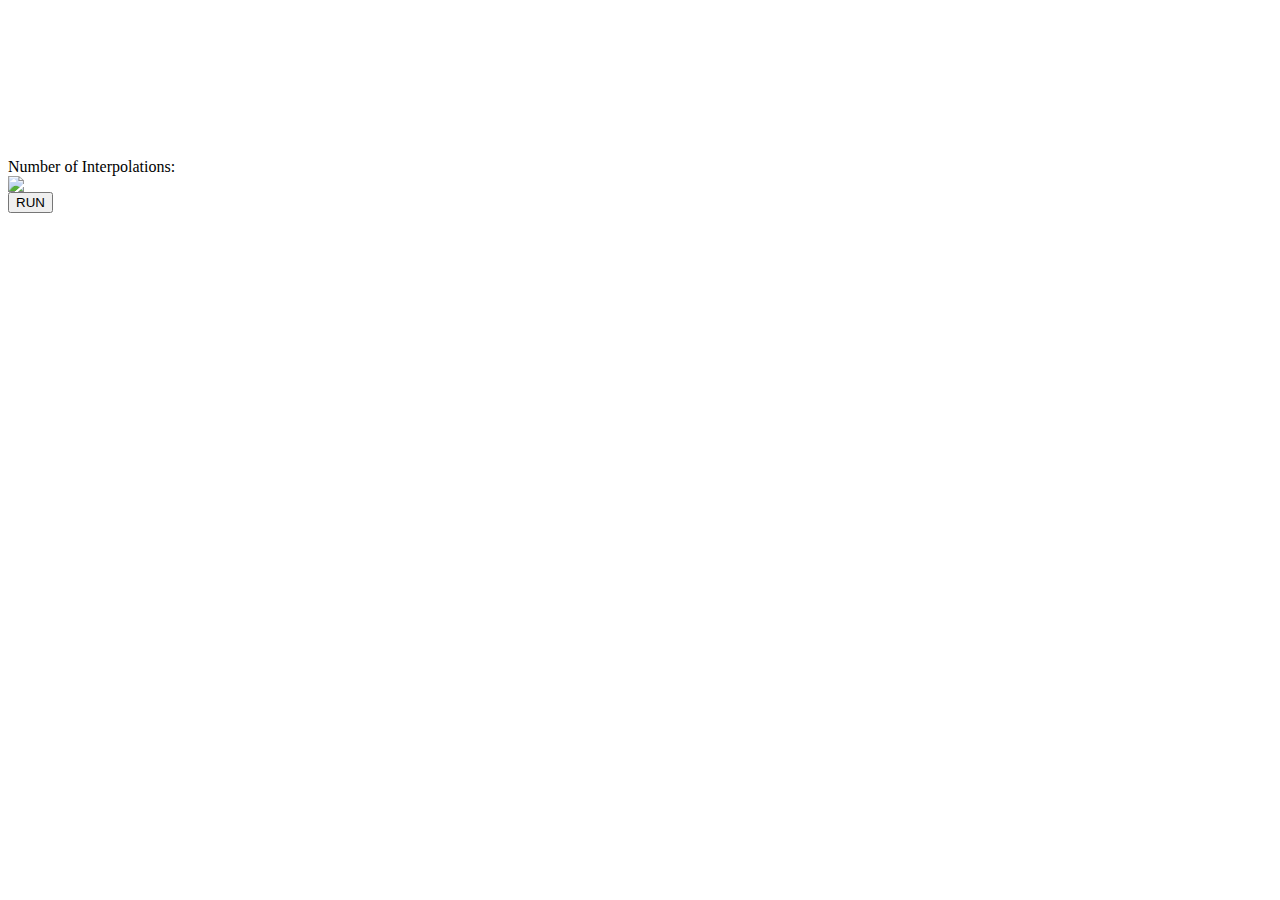
==== index.html @ 65b5e43f "Changed preset primary from blue to a range" ====
<html lang="en">
<head>
    <meta charset="UTF-8">
    <meta http-equiv="X-UA-Compatible" content="IE=edge">
    <meta name="viewport" content="width=device-width, initial-scale=1.0">
    <title>Colourize Interpolation</title>
    <script src="https://ajax.googleapis.com/ajax/libs/jquery/3.5.1/jquery.min.js"></script>
    
    <link rel="stylesheet" href="slider/slider.css">
    <link rel="stylesheet" href="main.css">
</head>
<body>
    <input type="file" accept="image/*" onchange="uploaded(this)" id="file" hidden />
    <canvas id="main" onclick="file_upload(event)"></canvas>
    <div id="input-container">
        <div class="row">
            <header>Number of Interpolations:</header>
            <slider id="interpolation-limit" min-value=0 max-value=8 default=0 use="paint()"></slider>
        </div>
        
        <div id="pallete">
            <img id="delete" src="images/delete.png" onclick="delete_selected()"/>
            <div id="wheel">
                <div class="add-color" onclick="create_color(this, 0)"></div>
                <div onclick="select_color(this)" text="BLACK"></div>
                <div onclick="select_color(this)" text="range(ORANGE,BLUE)"></div>
                <div class="add-color" onclick="create_color(this, 1)"></div>
            </div>
            <div id="wheel-info">
                <ctext contenteditable="" onkeydown="ctext_pressed(event);"></ctext>
            </div>
        </div>
        
        <button id="run" onclick="paint()">RUN</button>
    </div>
    
    <script>
        function print(x)
        {
            console.log(x);
        }
        function print(x, style="")
        {
            console.log(x, style);
        }
    </script>
    
    <script src="helper.js"></script>
    <script src="slider/slider.js"></script>
    <script src="drawer.js"></script>
    <script>
        
        window.onload = function() {
            canvas.addEventListener("dragenter", preventDefault, false);
            canvas.addEventListener("dragleave", canvas_dragleave, false);
            canvas.addEventListener("dragover", canvas_dragover, false);
            canvas.addEventListener("drop", canvas_dropped, false);
            setup_slider();
            link_toggle_buttons();
            let t = document.getElementById("wheel").children;
            normalize(t[1]);
            normalize(t[2]);
            select_color(t[1]);
            load_image('images/Arkham Knight.jpg');
        };
        
        function preventDefault(e)
        {
            e.preventDefault();
            e.stopPropagation();
        }
        
        var mysoul = 0;
        
        function canvas_dragleave(event)
        {
            event.preventDefault();
            canvas.style.filter = "";
        }
        
        function canvas_dragover(event)
        {
            event.preventDefault();
            canvas.style.filter = "blur(2px)";
        }
        
        function canvas_dropped(event)
        {
            event.preventDefault();
            canvas.style.filter = "";
            let data = event.dataTransfer;
            let txt = data.getData('text');
            const eds = ["jpg", "png"];
            if(data.files.length!=0)
            {
                print("Detected: %c File ", "color:white;background-color:green;text-transform:uppercase;");
                print("DATA:", event);
                uploaded(data);
                setup_slider();
            }
            else if(eds.includes(txt.substring(txt.lastIndexOf(".")+1)))
            {
                print("Detected: %c URL ", "color:white;background-color:green;text-transform:uppercase;");
                print(txt);
                load_image(txt);
            }
            else
            {
                print("Uploaded file/url is invalid");
            }
        }
        
        function file_upload(event)
        {
            if(event.button == 0) // LMB
            {
                document.getElementById("file").click();
            }
        }
        
        function uploaded(x)
        {
            load_image(URL.createObjectURL(x.files[0]));
        }
        
        function create_color(x, v)
        {
            let ele = document.createElement("div");
            ele.setAttribute("onclick", "select_color(this)");
            ele.setAttribute("text", "WHITE");
            if(v==0)
            {
                $(x).after(ele);
            }
            else
            {
                $(x).before(ele);
            }
            normalize(ele);
            select_color(ele);
            
            select_text();
        }
        
        function select_text()
        {
            let sss = document.createRange();
            sss.selectNodeContents($("ctext")[0]);
            window.getSelection().removeAllRanges();
            window.getSelection().addRange(sss);
        }
        
        function select_color(x)
        {
            if(x==null)x=$("#wheel .active")[0];
            print("Selecting element:",x);
            $(x.parentElement).find(".active").each(function() {
                this.classList.remove("active");
                this.setAttribute("text", $("ctext")[0].innerText);
                normalize(this);
            });
            $(x).addClass("active");
            let hhh = $("div.add-color");
            $(x).before(hhh[0]);
            $(x).after(hhh[1]);
            
            $("ctext")[0].innerHTML = x.getAttribute("text");
            select_text();
        }
        
        /**
        * Takes in the color button, changes its color, validates input
        * If the parameter <b>x</b> is null, the function find the currently active color button
        */
        function normalize(x)
        {
            if(x==null)x=$("#wheel .active")[0];
            print("Normalizing element:", x);
            let text = x.getAttribute("text");
            if(text.startsWith("range"))
            {
                print("Setting to a %cCOLOR RANGE", "color:orange");
                let fr=0;
                text = text.replace(/(?<=,|\()([a-zA-Z]+)(?=\)|,)/gm, ($0, $1)=>{return $0.replace($1, $1!="fr"?$1.toUpperCase():$1)});
                text = text.substring(6, text.length-1);
                print(text);
                if(eval("["+text+"]").length == 2)
                {
                    text += ", fr";
                }
                let value = "get_color_towards("+text+")";
                x.setAttribute("value", value);
                text = eval("["+text+"]");
                $(x).css("background", "linear-gradient(to right, "+rgba_to_text(text[0])+", "+rgba_to_text(text[1])+")");
            }
            else
            {
                text = text.toUpperCase();
                let value = eval(text);
                // Add alpha
                if(value.length == 3)
                {
                    value.push(255);
                }
                print("Color set to %c"+value+"", "color:rgba("+value+")");
                x.setAttribute("value", "["+value+"]");
                $(x).css("background", rgba_to_text(value));
            }
        }
        
        function delete_selected()
        {
            let a = $("#wheel > *");
            if(a.length > 3)
            {
                a.filter(".active").remove();
                select_color(a.filter(":not(.active,.add-color)")[0]);
            }
        }
        
        function ctext_pressed(event)
        {
            if(event.keyCode == 13)
            {
                $("#wheel .active")[0].setAttribute("text", $("ctext")[0].innerText);
                
                try {
                    normalize(null);
                }
                catch(event) {
                    print(event);
                    print("%cINVALID COLOR!", "color:red");
                }
                event.preventDefault();
            }
        }
    </script>
</body>
</html>
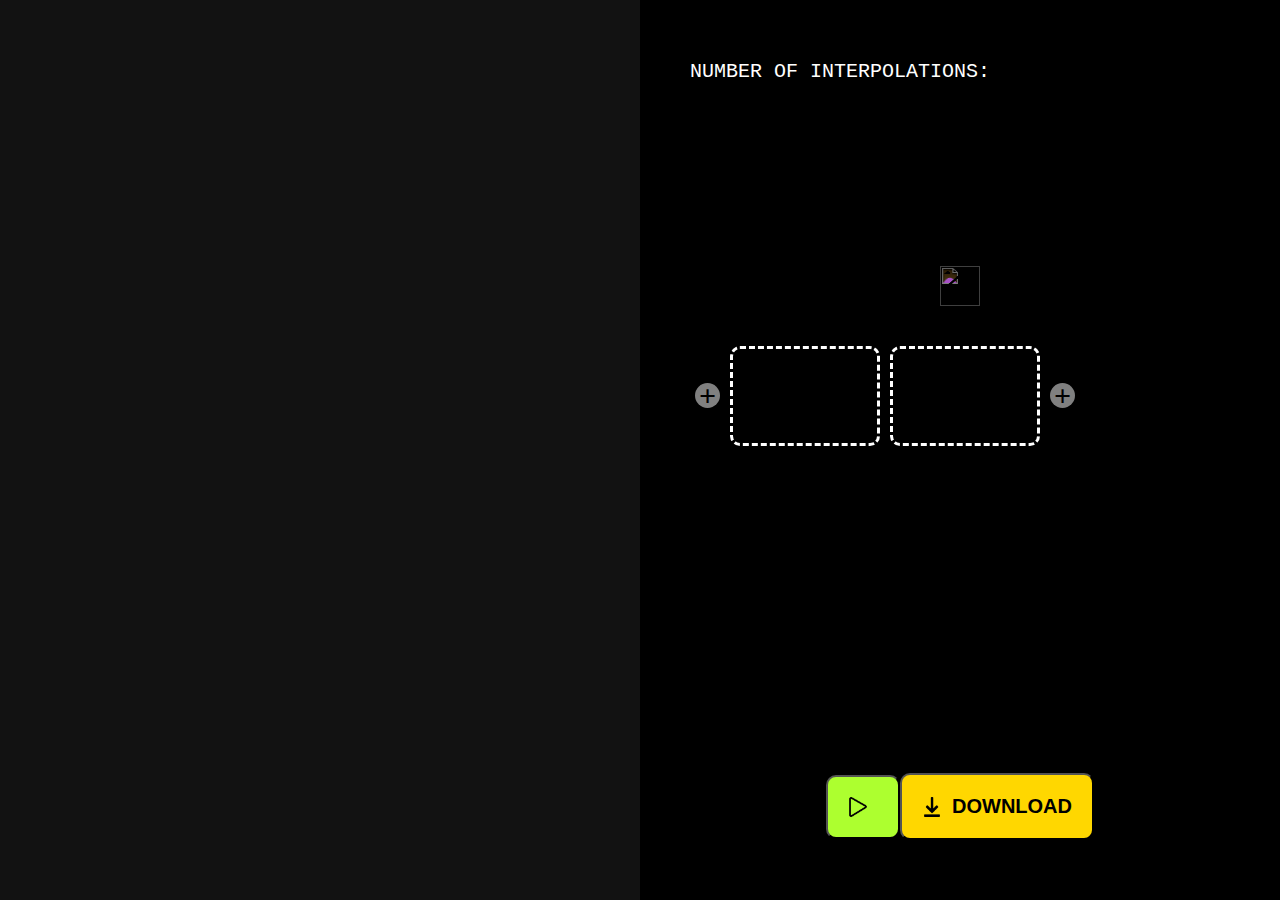
==== commit 412736a7: "Fresh update" ====
--- a/index.html
+++ b/index.html
@@ -6,13 +6,22 @@
     <title>Colourize Interpolation</title>
     <script src="https://ajax.googleapis.com/ajax/libs/jquery/3.5.1/jquery.min.js"></script>
     
+    <!-- CSS -->
     <link rel="stylesheet" href="slider/slider.css">
     <link rel="stylesheet" href="main.css">
+
+    <!-- JS -->
+    <script src="helper.js" defer></script>
+    <script src="slider/slider.js" defer></script>
+    <script src="drawer.js" defer></script>
+    <script src="main.js" defer></script>
 </head>
 <body>
     <input type="file" accept="image/*" onchange="uploaded(this)" id="file" hidden />
-    <canvas id="main" onclick="file_upload(event)"></canvas>
-    <div id="input-container">
+    <section class="section-image">
+        <canvas id="main" onclick="file_upload(event)"></canvas>
+    </section>
+    <section class="section-inputs" id="input-container">
         <div class="row">
             <header>Number of Interpolations:</header>
             <slider id="interpolation-limit" min-value=0 max-value=8 default=0 use="paint()"></slider>
@@ -31,209 +40,16 @@
             </div>
         </div>
         
-        <button id="run" onclick="paint()">RUN</button>
-    </div>
-    
-    <script>
-        function print(x)
-        {
-            console.log(x);
-        }
-        function print(x, style="")
-        {
-            console.log(x, style);
-        }
-    </script>
-    
-    <script src="helper.js"></script>
-    <script src="slider/slider.js"></script>
-    <script src="drawer.js"></script>
-    <script>
-        
-        window.onload = function() {
-            canvas.addEventListener("dragenter", preventDefault, false);
-            canvas.addEventListener("dragleave", canvas_dragleave, false);
-            canvas.addEventListener("dragover", canvas_dragover, false);
-            canvas.addEventListener("drop", canvas_dropped, false);
-            setup_slider();
-            link_toggle_buttons();
-            let t = document.getElementById("wheel").children;
-            normalize(t[1]);
-            normalize(t[2]);
-            select_color(t[1]);
-            load_image('images/Arkham Knight.jpg');
-        };
-        
-        function preventDefault(e)
-        {
-            e.preventDefault();
-            e.stopPropagation();
-        }
-        
-        var mysoul = 0;
-        
-        function canvas_dragleave(event)
-        {
-            event.preventDefault();
-            canvas.style.filter = "";
-        }
-        
-        function canvas_dragover(event)
-        {
-            event.preventDefault();
-            canvas.style.filter = "blur(2px)";
-        }
-        
-        function canvas_dropped(event)
-        {
-            event.preventDefault();
-            canvas.style.filter = "";
-            let data = event.dataTransfer;
-            let txt = data.getData('text');
-            const eds = ["jpg", "png"];
-            if(data.files.length!=0)
-            {
-                print("Detected: %c File ", "color:white;background-color:green;text-transform:uppercase;");
-                print("DATA:", event);
-                uploaded(data);
-                setup_slider();
-            }
-            else if(eds.includes(txt.substring(txt.lastIndexOf(".")+1)))
-            {
-                print("Detected: %c URL ", "color:white;background-color:green;text-transform:uppercase;");
-                print(txt);
-                load_image(txt);
-            }
-            else
-            {
-                print("Uploaded file/url is invalid");
-            }
-        }
-        
-        function file_upload(event)
-        {
-            if(event.button == 0) // LMB
-            {
-                document.getElementById("file").click();
-            }
-        }
-        
-        function uploaded(x)
-        {
-            load_image(URL.createObjectURL(x.files[0]));
-        }
-        
-        function create_color(x, v)
-        {
-            let ele = document.createElement("div");
-            ele.setAttribute("onclick", "select_color(this)");
-            ele.setAttribute("text", "WHITE");
-            if(v==0)
-            {
-                $(x).after(ele);
-            }
-            else
-            {
-                $(x).before(ele);
-            }
-            normalize(ele);
-            select_color(ele);
-            
-            select_text();
-        }
-        
-        function select_text()
-        {
-            let sss = document.createRange();
-            sss.selectNodeContents($("ctext")[0]);
-            window.getSelection().removeAllRanges();
-            window.getSelection().addRange(sss);
-        }
-        
-        function select_color(x)
-        {
-            if(x==null)x=$("#wheel .active")[0];
-            print("Selecting element:",x);
-            $(x.parentElement).find(".active").each(function() {
-                this.classList.remove("active");
-                this.setAttribute("text", $("ctext")[0].innerText);
-                normalize(this);
-            });
-            $(x).addClass("active");
-            let hhh = $("div.add-color");
-            $(x).before(hhh[0]);
-            $(x).after(hhh[1]);
-            
-            $("ctext")[0].innerHTML = x.getAttribute("text");
-            select_text();
-        }
-        
-        /**
-        * Takes in the color button, changes its color, validates input
-        * If the parameter <b>x</b> is null, the function find the currently active color button
-        */
-        function normalize(x)
-        {
-            if(x==null)x=$("#wheel .active")[0];
-            print("Normalizing element:", x);
-            let text = x.getAttribute("text");
-            if(text.startsWith("range"))
-            {
-                print("Setting to a %cCOLOR RANGE", "color:orange");
-                let fr=0;
-                text = text.replace(/(?<=,|\()([a-zA-Z]+)(?=\)|,)/gm, ($0, $1)=>{return $0.replace($1, $1!="fr"?$1.toUpperCase():$1)});
-                text = text.substring(6, text.length-1);
-                print(text);
-                if(eval("["+text+"]").length == 2)
-                {
-                    text += ", fr";
-                }
-                let value = "get_color_towards("+text+")";
-                x.setAttribute("value", value);
-                text = eval("["+text+"]");
-                $(x).css("background", "linear-gradient(to right, "+rgba_to_text(text[0])+", "+rgba_to_text(text[1])+")");
-            }
-            else
-            {
-                text = text.toUpperCase();
-                let value = eval(text);
-                // Add alpha
-                if(value.length == 3)
-                {
-                    value.push(255);
-                }
-                print("Color set to %c"+value+"", "color:rgba("+value+")");
-                x.setAttribute("value", "["+value+"]");
-                $(x).css("background", rgba_to_text(value));
-            }
-        }
-        
-        function delete_selected()
-        {
-            let a = $("#wheel > *");
-            if(a.length > 3)
-            {
-                a.filter(".active").remove();
-                select_color(a.filter(":not(.active,.add-color)")[0]);
-            }
-        }
-        
-        function ctext_pressed(event)
-        {
-            if(event.keyCode == 13)
-            {
-                $("#wheel .active")[0].setAttribute("text", $("ctext")[0].innerText);
-                
-                try {
-                    normalize(null);
-                }
-                catch(event) {
-                    print(event);
-                    print("%cINVALID COLOR!", "color:red");
-                }
-                event.preventDefault();
-            }
-        }
-    </script>
+        <div class="button-container">
+            <button id="button-run" onclick="paint()">
+                <img class="button__icon" src="images/play-button.png" alt="Run Icon">
+                <div class="button__text"></div>
+            </button>
+            <button id="button-download" onclick="save_image()">
+                <img class="button__icon" src="images/download-arrow.png" alt="Download Icon">
+                <div class="button__text">Download</div>
+            </button>
+        </div>
+    </section>
 </body>
 </html>--- a/main.css
+++ b/main.css
@@ -0,0 +1,214 @@
+* {
+    box-sizing: border-box;
+    font-size: 20px;
+}
+
+:root {
+
+}
+
+body {
+    background-color: black;
+
+    margin: 0;
+    padding: 0;
+
+    display: flex;
+    align-items: stretch;
+}
+
+body > * {
+    flex: 1 1 50%;
+    overflow: hidden;
+}
+
+.section-image {
+    background-color: #121212;
+    display: flex;
+    justify-content: center;
+    align-items: center;
+}
+
+canvas {
+    cursor: pointer;
+    max-width: 100%;
+    max-height: 100%;
+}
+
+.section-inputs {
+    height: 100%;
+    padding: 50px 50px;
+    /* background-color: blueviolet; */
+    display: flex;
+    flex-direction: column;
+    align-items: center
+}
+
+#input-container > * {
+    margin: 0.5rem 0;
+}
+
+div.row {
+    width: 100%;
+    margin: 0.5em 0;
+}
+
+div.row.toggler {
+    display: flex;
+    justify-content: center;
+    align-items: center;
+    border: 2px solid greenyellow;
+    border-radius: 999px;
+    overflow: hidden;
+}
+
+header {
+    width: fit-content;
+    align-self: flex-start;
+    background-color: black;
+    color: white;
+    text-transform: uppercase;
+    font-family: 'Courier New', Courier, monospace;
+}
+
+.button-container {
+    display: flex;
+    justify-content: center;
+    align-items: center;
+}
+
+button {
+    border-radius: 10px;
+    font-weight: 600;
+    padding: 0.5em;
+    color: black;
+    cursor: pointer;
+    font-size: 2em;
+    text-transform: uppercase;
+
+    display: flex;
+    justify-content: center;
+    align-items: center;
+    gap: 0.25em;
+}
+
+.button__icon {
+    height: 1em;
+}
+
+button#button-run {
+    background-color: greenyellow;
+}
+
+button#button-download {
+    background-color: gold;
+}
+
+/* Pallete Stuff */
+
+#pallete {
+    width: 100%;
+    display: flex;
+    flex: 1 1 auto;
+    flex-direction: column;
+    align-items: center;
+    justify-content: center;
+    /* background-color: red; */
+    overflow: hidden;
+    margin: 0;
+    padding: 2rem 0;
+}
+
+#pallete img {
+    filter: invert(100%);
+    height: 2rem;
+    width: auto;
+    cursor: pointer;
+}
+
+#wheel {
+    width: 100%;
+    margin: 2em 0em;
+    display: inline-flex;
+    overflow-x: auto;
+    white-space: nowrap;
+}
+
+#wheel::-webkit-scrollbar {
+    background-color: transparent;
+    height: 10px;
+}
+
+#wheel::-webkit-scrollbar-thumb {
+    background-color: coral;
+    border-radius: 999px;
+}
+
+#wheel > div {
+    display: inline-block;
+    height: 100px;
+    width: 150px;
+    border-radius: 10px;
+    border: 3px dashed white;
+    margin: 0 5px;
+    cursor: pointer;
+    flex-shrink: 0;
+}
+
+div.add-color {
+    align-self: center;
+    position: relative;
+    height: 25px !important;
+    width: 25px !important;
+    border-radius: 50% !important;
+    background-color: gray !important;
+    border: none !important;
+}
+
+div.add-color::after {
+    content: '+';
+    font-size: 1.5rem;
+    font-weight: 600;
+    display: flex;
+    justify-content: center;
+    align-items: center;
+    position: absolute;
+    top: 0;
+    left: 0;
+    width: 100%;
+    height: 100%;
+}
+
+div.add-color:hover {
+    background-color: blue;
+}
+
+#wheel > div.active {
+    border: 3px dashed blueviolet;
+}
+
+#wheel-info {
+    margin: 1rem;
+    width: 100%;
+    display: flex;
+    flex-direction: column;
+    align-items: center;
+    justify-content: center;
+}
+
+ctext {
+    font-family: 'Courier New', Courier, monospace;
+    font-size: 2rem;
+    padding: 0.5rem;
+    outline: none;
+    color: grey;
+}
+
+/* Miscellaneous */
+
+slider {
+    color: blueviolet;
+    --slider-color: white;
+    height: 4rem;
+    font-size: 2rem;
+}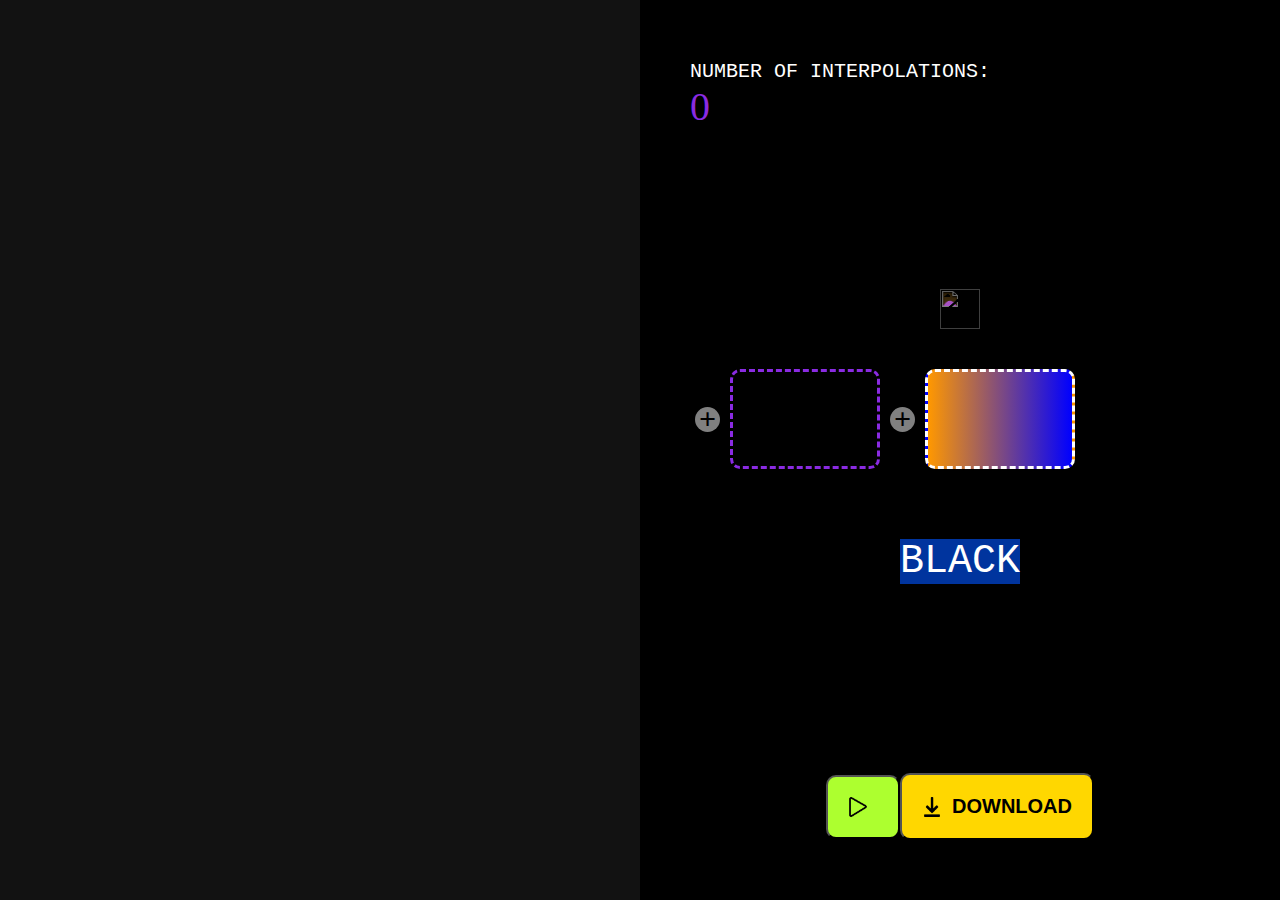
==== commit a5a7226f: "Optimizations" ====
--- a/index.html
+++ b/index.html
@@ -4,7 +4,6 @@
     <meta http-equiv="X-UA-Compatible" content="IE=edge">
     <meta name="viewport" content="width=device-width, initial-scale=1.0">
     <title>Colourize Interpolation</title>
-    <script src="https://ajax.googleapis.com/ajax/libs/jquery/3.5.1/jquery.min.js"></script>
     
     <!-- CSS -->
     <link rel="stylesheet" href="slider/slider.css">
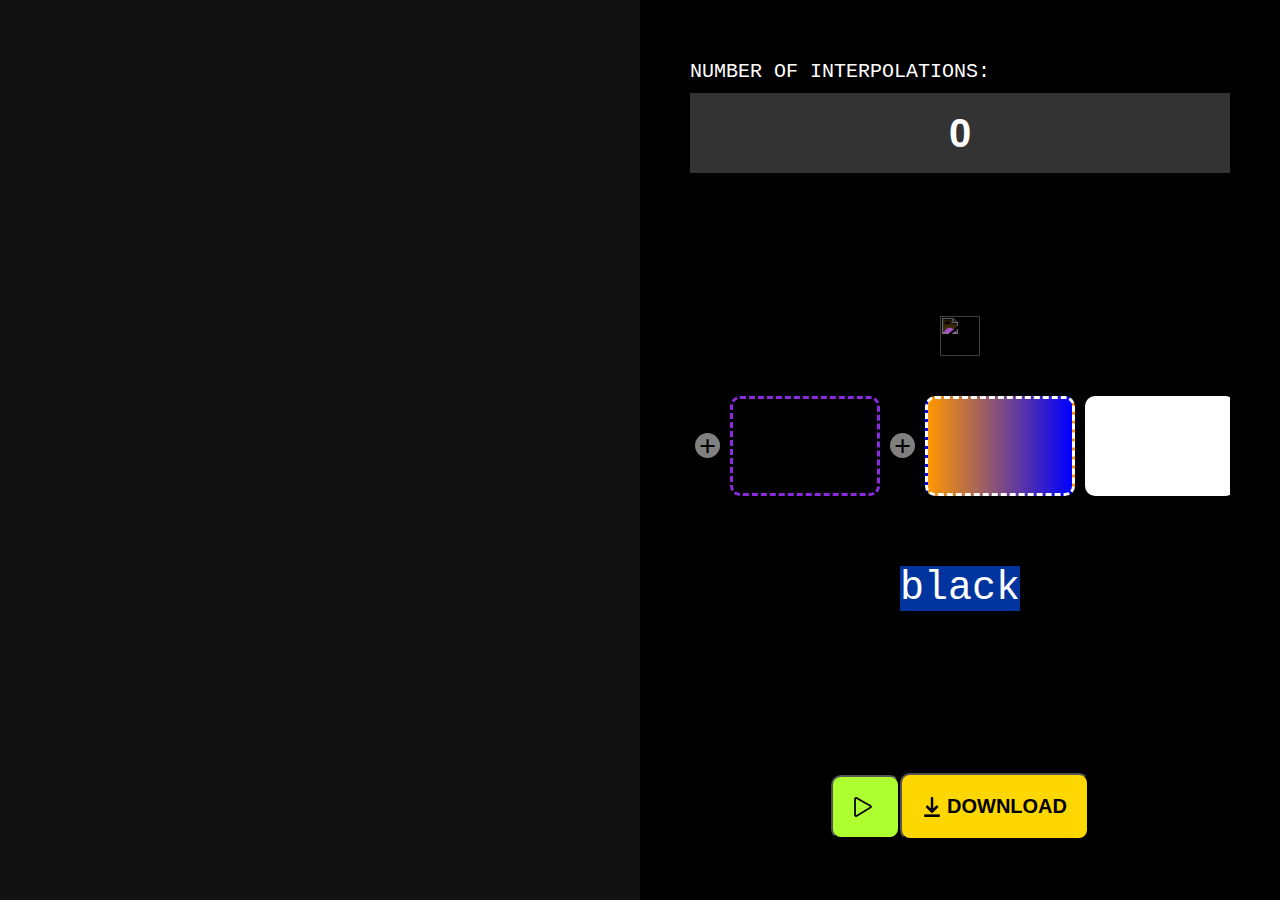
==== commit aa7b09a1: "Switched from range to slashes" ====
--- a/index.html
+++ b/index.html
@@ -30,8 +30,9 @@
             <img id="delete" src="images/delete.png" onclick="delete_selected()"/>
             <div id="wheel">
                 <div class="add-color" onclick="create_color(this, 0)"></div>
-                <div onclick="select_color(this)" text="BLACK"></div>
-                <div onclick="select_color(this)" text="range(ORANGE,BLUE)"></div>
+                <div onclick="select_color(this)" text="black"></div>
+                <div onclick="select_color(this)" text="orange / blue"></div>
+                <div onclick="select_color(this)" text="white"></div>
                 <div class="add-color" onclick="create_color(this, 1)"></div>
             </div>
             <div id="wheel-info">
--- a/slider/slider.css
+++ b/slider/slider.css
@@ -0,0 +1,27 @@
+slider {
+    cursor: e-resize;
+    height: 2em;
+    width: 100%;
+    user-select: none;
+    -webkit-user-drag: none;
+    color: white;
+    --progress: 0px;
+
+    display: flex;
+    justify-content: center;
+    align-items: center;
+    
+    font-family: 'Trebuchet MS', 'Lucida Sans Unicode', 'Lucida Grande', 'Lucida Sans', Arial, sans-serif;
+    font-weight: 600;
+    
+    --slider-color: rgba(255, 255, 255, 0.2);
+    --slider-bkg: transparent;
+    
+    background: linear-gradient(to right, var(--slider-color) var(--progress), var(--slider-bkg) var(--progress));
+    background-color: rgba(255, 255, 255, 0.2);
+    margin: 0.5rem 0;
+}
+
+slider::selection {
+    background-color: greenyellow;
+}--- a/main.css
+++ b/main.css
@@ -89,11 +89,14 @@
     display: flex;
     justify-content: center;
     align-items: center;
-    gap: 0.25em;
 }
 
 .button__icon {
     height: 1em;
+}
+
+.button__text {
+    margin-left: 0.25em;
 }
 
 button#button-run {
@@ -207,8 +210,6 @@
 /* Miscellaneous */
 
 slider {
-    color: blueviolet;
-    --slider-color: white;
     height: 4rem;
     font-size: 2rem;
 }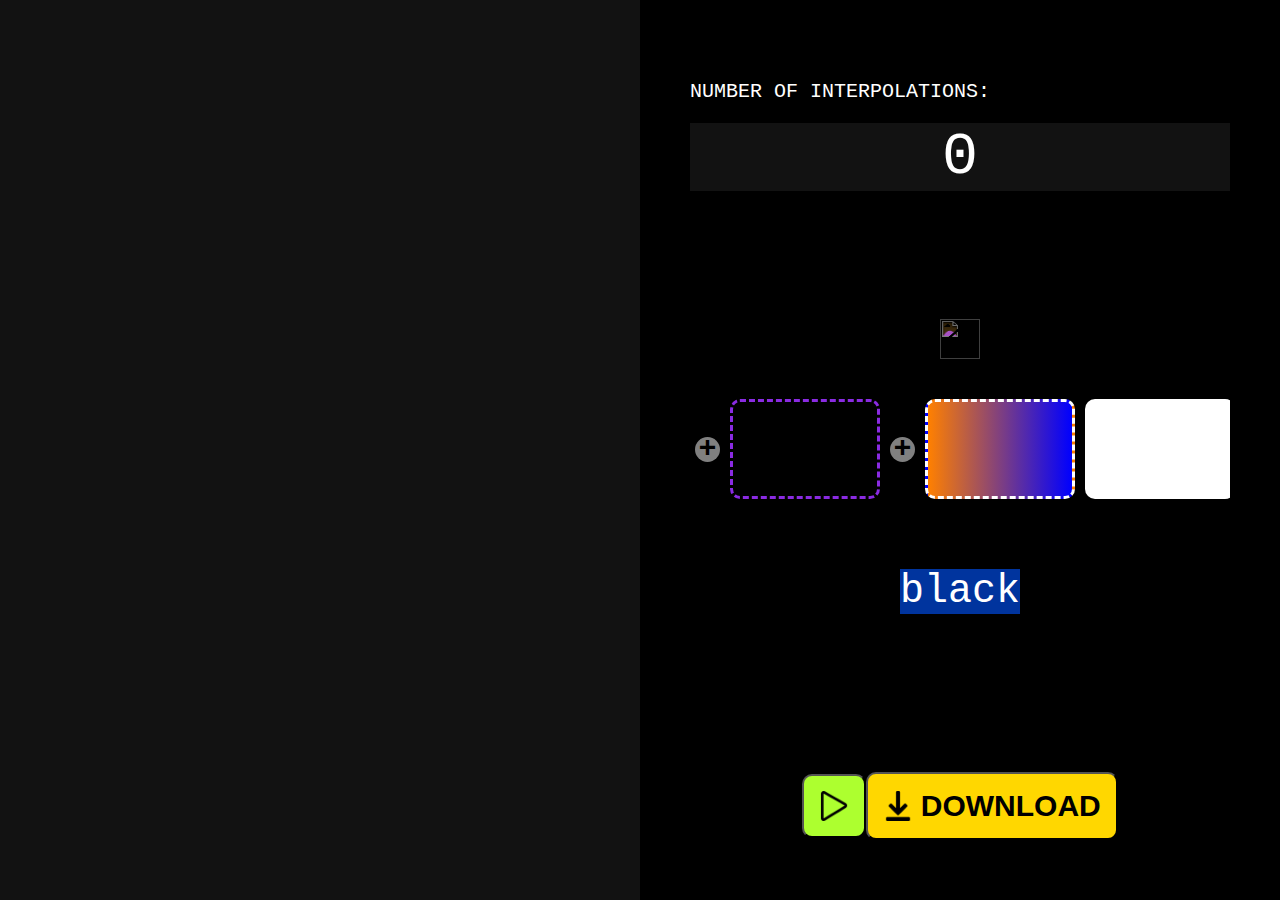
==== commit fbcb455f: "Restructure + Refactor" ====
--- a/index.html
+++ b/index.html
@@ -6,12 +6,11 @@
     <title>Colourize Interpolation</title>
     
     <!-- CSS -->
-    <link rel="stylesheet" href="slider/slider.css">
     <link rel="stylesheet" href="main.css">
 
     <!-- JS -->
+    <script src="webgl.js" defer></script>
     <script src="helper.js" defer></script>
-    <script src="slider/slider.js" defer></script>
     <script src="drawer.js" defer></script>
     <script src="main.js" defer></script>
 </head>
@@ -23,7 +22,12 @@
     <section class="section-inputs" id="input-container">
         <div class="row">
             <header>Number of Interpolations:</header>
-            <slider id="interpolation-limit" min-value=0 max-value=8 default=0 use="paint()"></slider>
+            <div class="interpolation-input" value="0">
+                <div class="interpolation__decrease"></div>
+                <div class="interpolation__count">0</div>
+                <div class="interpolation__increase"></div>
+            </div>
+            <!-- <slider id="interpolation-limit" min-value=0 max-value=8 default=0 use="paint()"></slider> -->
         </div>
         
         <div id="pallete">
@@ -43,7 +47,6 @@
         <div class="button-container">
             <button id="button-run" onclick="paint()">
                 <img class="button__icon" src="images/play-button.png" alt="Run Icon">
-                <div class="button__text"></div>
             </button>
             <button id="button-download" onclick="save_image()">
                 <img class="button__icon" src="images/download-arrow.png" alt="Download Icon">
--- a/main.css
+++ b/main.css
@@ -1,10 +1,10 @@
 * {
     box-sizing: border-box;
+    font-size: inherit;
+}
+
+:root {
     font-size: 20px;
-}
-
-:root {
-
 }
 
 body {
@@ -36,6 +36,7 @@
 }
 
 .section-inputs {
+    font-family: 'Courier New', Courier, monospace;
     height: 100%;
     padding: 50px 50px;
     /* background-color: blueviolet; */
@@ -68,7 +69,38 @@
     background-color: black;
     color: white;
     text-transform: uppercase;
-    font-family: 'Courier New', Courier, monospace;
+    margin: 1em 0;
+}
+
+.interpolation-input {
+    width: 100%;
+    font-size: 3em;
+    background-color: #121212;
+
+    display: flex;
+    justify-content: center;
+    align-items: center;
+}
+
+.interpolation__decrease, .interpolation__increase {
+    cursor: pointer;
+    height: 1em;
+    flex: 0 0 1em;
+    filter: invert(0.75);
+    background-image: url("images/icons/left-arrow.png");
+    background-size: 75%;
+    background-position: center center;
+    background-repeat: no-repeat;
+}
+
+.interpolation__increase {
+    transform: rotateY(180deg);
+}
+
+.interpolation__count {
+    text-align: center;
+    flex: 1 0 0;
+    color: white;
 }
 
 .button-container {
@@ -83,7 +115,7 @@
     padding: 0.5em;
     color: black;
     cursor: pointer;
-    font-size: 2em;
+    font-size: 1.5em;
     text-transform: uppercase;
 
     display: flex;
@@ -143,7 +175,7 @@
 }
 
 #wheel::-webkit-scrollbar-thumb {
-    background-color: coral;
+    background-color: grey;
     border-radius: 999px;
 }
 
@@ -205,11 +237,4 @@
     padding: 0.5rem;
     outline: none;
     color: grey;
-}
-
-/* Miscellaneous */
-
-slider {
-    height: 4rem;
-    font-size: 2rem;
 }